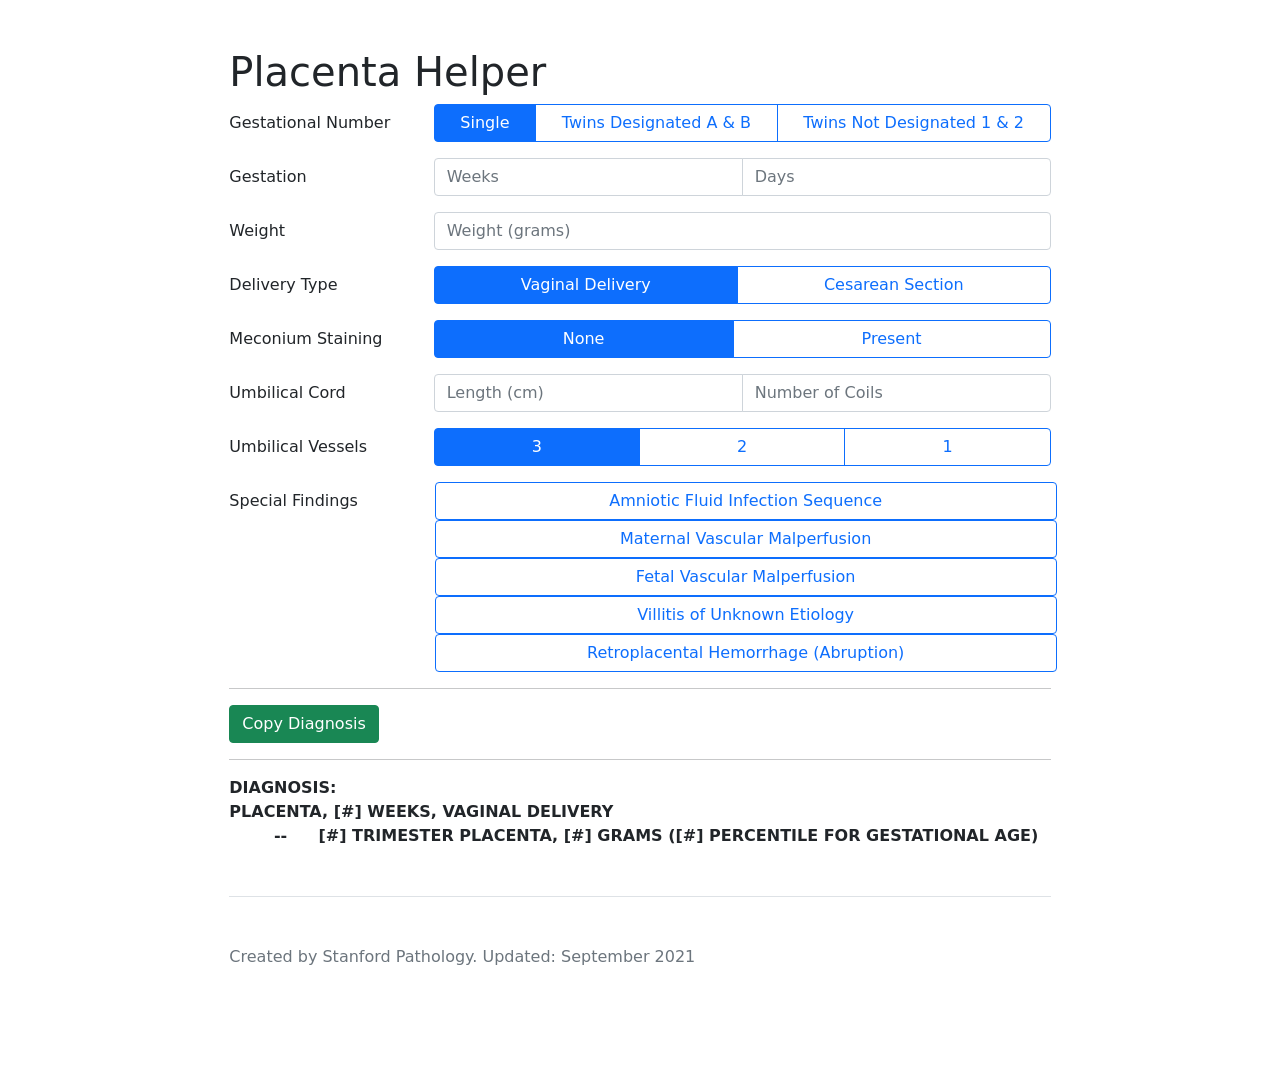
==== index.html @ ede9f311 "fix spacing issues" ====
<!doctype html>
<html lang="en">
  <head>
    <meta charset="utf-8">
    <meta name="viewport" content="width=device-width, initial-scale=1">
    <meta name="description" content="">
    <meta name="author" content="Mark Otto, Jacob Thornton, and Bootstrap contributors">
    <meta name="generator" content="Hugo 0.88.1">
    <title>Placenta Helper</title>    

    <!-- Bootstrap core CSS -->
<link href="./css/bootstrap.min.css" rel="stylesheet">

    <style>
      .bd-placeholder-img {
        font-size: 1.125rem;
        text-anchor: middle;
        -webkit-user-select: none;
        -moz-user-select: none;
        user-select: none;
      }

      .depth-2 {
        margin-left: 1.5em;
      }
      .depth-3 {
        margin-left: 1.5em;
      }
      .depth-4 {
        margin-left: 1.5em;
      }
      .depth-5 {
        margin-left: 1.5em;
      }

      .depth-0 > :first-child {
        margin-top: 1em;
      }
      .depth-0 > :last-child {
        margin-bottom: 1em;
      }
      
      .opt1 {
        margin-top: 1em;
        margin-bottom: 1em;
        font-weight: bold;
        font-variant: small-caps;
        text-decoration: underline !important;
      }

      .form-check .opt1 {
        margin-left: -1.5em;
      }
      .form-check .opt2 {
        margin-left: -1.5em;
      }
      .form-check .opt3 {
        margin-left: -1.5em;
      }
      .form-check .opt4 {
        margin-left: -1.5em;
      }
      .form-switch.opt1 {
        margin-left:  -4em;
      }
      .form-switch.opt2 {
        margin-left:  -4em;
      }
      .form-switch.opt3 {
        margin-left:  -4em;
      }
      .form-switch.opt4 {
        margin-left:  -4em;
      }
      .opt1 .form-check-label {
        text-decoration: underline !important;
      }
      .opt2 .form-check-label {
        text-decoration: underline !important;
      }
      .opt4 .form-check-label {
        text-decoration: underline !important;
      }
      .opt2 {
        margin-top: 1em;
        margin-bottom: 1em;
        font-weight: bold;
        /*font-variant: small-caps;*/
        text-decoration: underline !important;
      }
      .opt3 {
        margin-top: 1em;
        margin-bottom: 1em;
        font-weight: bold;
        /*font-variant: small-caps;*/
        /*text-decoration: underline;*/
      }
      .opt4 {
        margin-top: 1em;
        margin-bottom: 1em;
        /*font-weight: bold;*/
        /*font-variant: small-caps;*/
        text-decoration: underline !important;
      }


      @media (min-width: 768px) {
        .bd-placeholder-img-lg {
          font-size: 3.5rem;
        }
      }
    </style>

<style>
         pre {
            overflow-x: auto;
            white-space: pre-wrap;
            white-space: -moz-pre-wrap;
            white-space: -pre-wrap;
            white-space: -o-pre-wrap;
            word-wrap: break-word;
         }
      </style>
    
    <!-- Custom styles for this template -->
    <link href="./css/main.css" rel="stylesheet">
  </head>
  <body>
    
<div class="col-lg-8 mx-auto p-3 py-md-5">

  <main>
    <h1>Placenta Helper</h1>
  </main>
  <footer class="pt-5 my-5 text-muted border-top">
    Created by Stanford Pathology. Updated: September 2021
  </footer>
</div>

    <script src="./js/jquery.min.js"></script>
    <!-- <script src="https://code.jquery.com/jquery-3.6.0.min.js"></script> -->
    
    <script src="./js/bootstrap.bundle.min.js"></script>
    <script src="./js/main.js"></script>
      
  </body>
</html>
---- css/main.css ----
.icon-list {
  padding-left: 0;
  list-style: none;
}
.icon-list li {
  display: flex;
  align-items: flex-start;
  margin-bottom: .25rem;
}
.icon-list li::before {
  display: block;
  flex-shrink: 0;
  width: 1.5em;
  height: 1.5em;
  margin-right: .5rem;
  content: "";
  background: url("data:image/svg+xml,%3Csvg xmlns='http://www.w3.org/2000/svg' fill='%23212529' viewBox='0 0 16 16'%3E%3Cpath d='M8 0a8 8 0 1 1 0 16A8 8 0 0 1 8 0zM4.5 7.5a.5.5 0 0 0 0 1h5.793l-2.147 2.146a.5.5 0 0 0 .708.708l3-3a.5.5 0 0 0 0-.708l-3-3a.5.5 0 1 0-.708.708L10.293 7.5H4.5z'/%3E%3C/svg%3E") no-repeat center center / 100% auto;
}
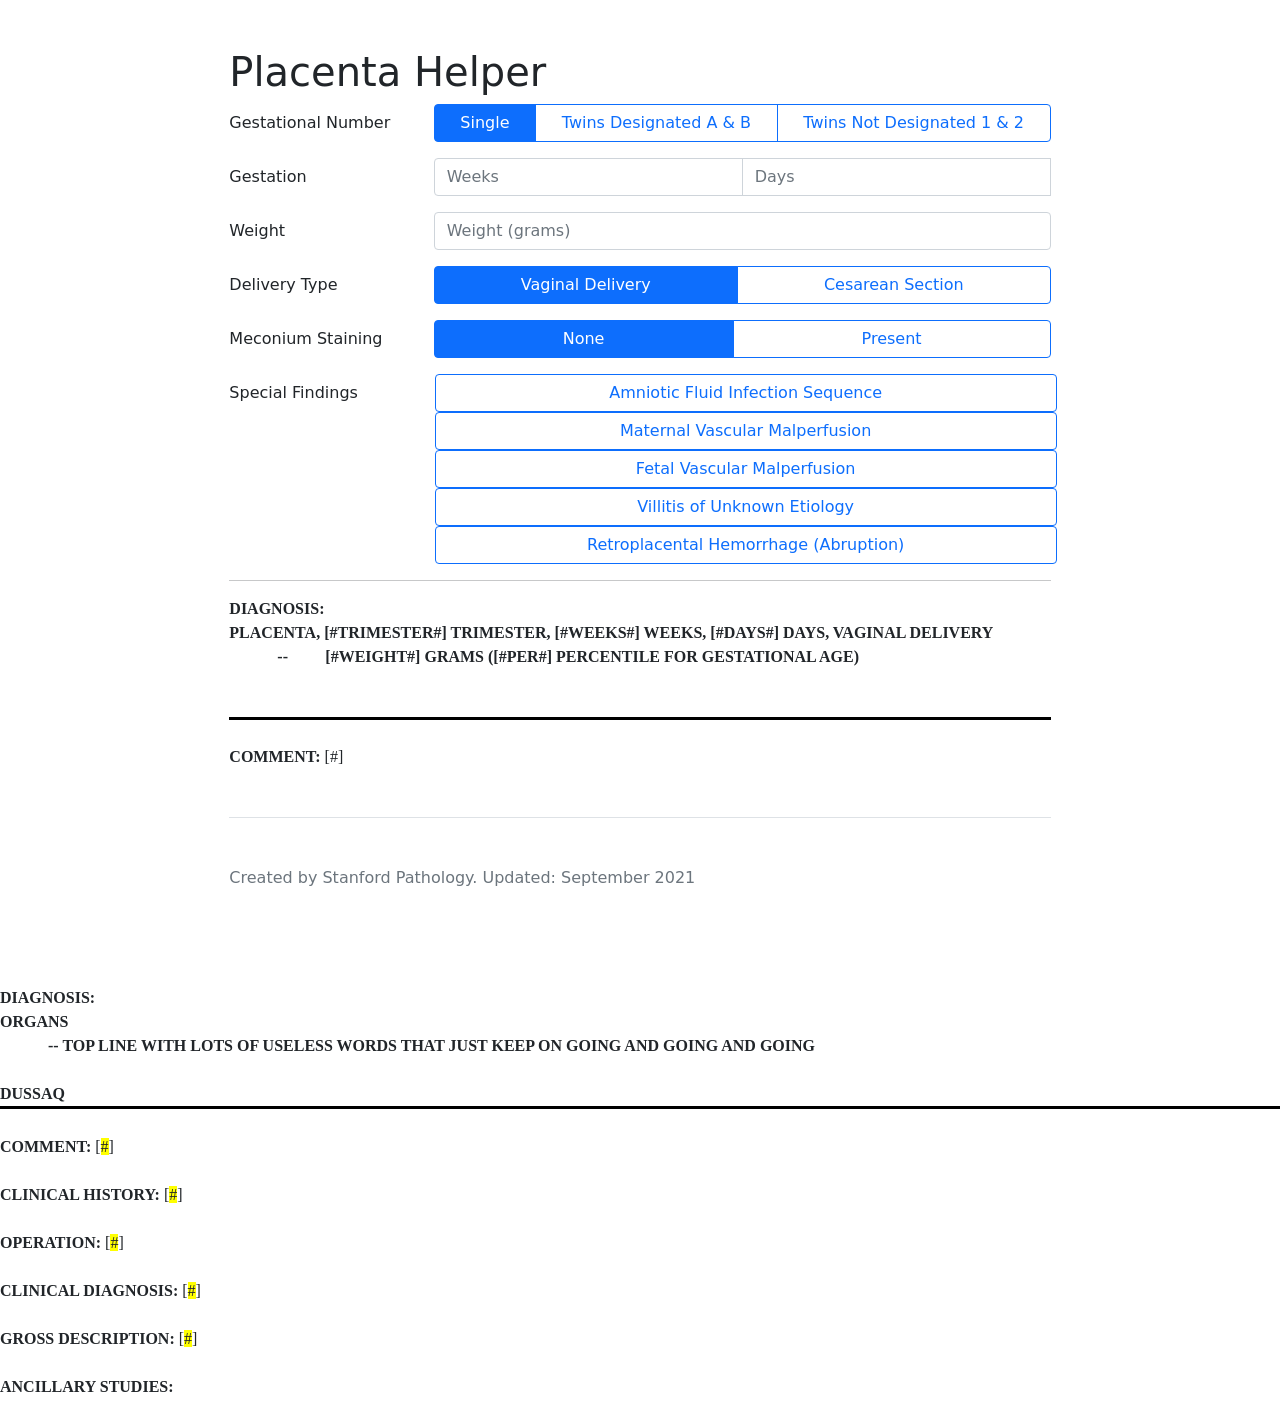
==== commit 85d47c43: "change copy/paste mechanism" ====
--- a/index.html
+++ b/index.html
@@ -9,7 +9,8 @@
     <title>Placenta Helper</title>    
 
     <!-- Bootstrap core CSS -->
-<link href="./css/bootstrap.min.css" rel="stylesheet">
+  <link href="./css/bootstrap.min.css" rel="stylesheet">
+  <link href="./css/msword.css" rel="stylesheet">
 
     <style>
       .bd-placeholder-img {
@@ -137,6 +138,71 @@
   </footer>
 </div>
 
+
+  <div class="msword">
+    <div class=WordSection1>
+
+<p class=MsoNormal ><a
+name="_GoBack"></a><b>DIAGNOSIS:</b></p>
+
+<p class=MsoNormal ><b><span
+style='text-transform:uppercase'>organs</span></b></p>
+
+<p class=MsoNormal style='margin-left:1.0in;text-indent:-.5in;'><b><span
+style='text-transform:uppercase'>--<span class='tab'>&#9;</span>top
+line with lots of useless words that just keep on going and going and going</span></b></p>
+
+<p class=MsoNormal ><b>&nbsp;</b></p>
+
+<p class=MsoNormal ><b>DUSSAQ</b></p>
+
+<div style='mso-element:para-border-div;border:none;border-top:solid windowtext 2.25pt;
+padding:1.0pt 0in 0in 0in'>
+
+<p class=MsoNormal style='border:none;mso-border-top-alt:solid windowtext 2.25pt;padding:0in;mso-padding-alt:1.0pt 0in 0in 0in'><b>&nbsp;</b></p>
+</div>
+
+<p class=MsoNormal ><b>COMMENT<span
+class=GramE>:<span style='font-weight:normal'><span style='mso-spacerun:yes'> 
+</span>[</span></span></b><span style='background:yellow;mso-highlight:yellow'>#</span>]</p>
+
+<p class=MsoNormal>&nbsp;</p>
+
+<p class=MsoNormal ><b>CLINICAL
+HISTORY<span class=GramE>:<span style='font-weight:normal'><span
+style='mso-spacerun:yes'>  </span>[</span></span></b><span style='background:
+yellow;mso-highlight:yellow'>#</span>]</p>
+
+<p class=MsoNormal ><b>&nbsp;</b></p>
+
+<p class=MsoNormal ><b>OPERATION<span
+class=GramE>:<span style='font-weight:normal'><span style='mso-spacerun:yes'> 
+</span>[</span></span></b><span style='background:yellow;mso-highlight:yellow'>#</span>]</p>
+
+<p class=MsoNormal >&nbsp;</p>
+
+<p class=MsoNormal ><b>CLINICAL
+DIAGNOSIS<span class=GramE>:<span style='font-weight:normal'><span
+style='mso-spacerun:yes'>  </span>[</span></span></b><span style='background:
+yellow;mso-highlight:yellow'>#</span>]</p>
+
+<p class=MsoNormal >&nbsp;</p>
+
+<p class=MsoNormal ><b>GROSS
+DESCRIPTION<span class=GramE>:<span style='font-weight:normal'><span
+style='mso-spacerun:yes'>  </span>[</span></span></b><span style='background:
+yellow;mso-highlight:yellow'>#</span>]</p>
+
+<p class=MsoNormal >&nbsp;</p>
+
+<p class=MsoNormal ><b
+style='mso-bidi-font-weight:normal'>ANCILLARY STUDIES:</b></p>
+
+<p class=MsoNormal>&nbsp;</p>
+  </div>
+
+</div>
+  </div>
     <script src="./js/jquery.min.js"></script>
     <!-- <script src="https://code.jquery.com/jquery-3.6.0.min.js"></script> -->
     
--- a/css/msword.css
+++ b/css/msword.css
@@ -0,0 +1,746 @@
+@font-face {
+	font-family: "Cambria Math";
+	panose-1: 2 4 5 3 5 4 6 3 2 4;
+	mso-font-charset: 0;
+	mso-generic-font-family: roman;
+	mso-font-pitch: variable;
+	mso-font-signature: -536870145 1107305727 0 0 415 0;
+}
+
+
+/* Style Definitions */
+.msword {
+	tab-stops:.5in 1.0in 1.5in 2.0in 2.5in 3.0in = 3.5in 4.0in 4.5in 5.0in 5.5in 6.0in 6.5in 7.0in
+	font-family: "Cambria Math";
+	panose-1: 2 4 5 3 5 4 6 3 2 4;
+	mso-font-charset: 0;
+	mso-generic-font-family: roman;
+	mso-font-pitch: variable;
+	mso-font-signature: -536870145 1107305727 0 0 415 0;
+}
+
+.msword .mswordtab {
+	white-space: pre;
+}
+
+
+.msword p.MsoNormal,
+.msword li.MsoNormal,
+.msword div.MsoNormal {
+	mso-style-unhide: no;
+	mso-style-qformat: yes;
+	mso-style-parent: "";
+	margin: 0in;
+	margin-bottom: .0001pt;
+	mso-pagination: widow-orphan;
+	text-autospace: none;
+	font-size: 12.0pt;
+	font-family: "Times New Roman", serif;
+	mso-fareast-font-family: "Times New Roman";
+}
+
+.msword h1 {
+	mso-style-priority: 9;
+	mso-style-unhide: no;
+	mso-style-qformat: yes;
+	mso-style-link: "Heading 1 Char";
+	mso-style-next: Normal;
+	margin-top: 12.0pt;
+	margin-right: 0in;
+	margin-bottom: 3.0pt;
+	margin-left: 0in;
+	mso-pagination: widow-orphan;
+	page-break-after: avoid;
+	mso-outline-level: 1;
+	font-size: 16.0pt;
+	font-family: "Cambria", serif;
+	mso-ascii-font-family: Cambria;
+	mso-ascii-theme-font: major-latin;
+	mso-fareast-font-family: "Times New Roman";
+	mso-fareast-theme-font: major-fareast;
+	mso-hansi-font-family: Cambria;
+	mso-hansi-theme-font: major-latin;
+	mso-font-kerning: 16.0pt;
+}
+
+.msword h2 {
+	mso-style-noshow: yes;
+	mso-style-priority: 9;
+	mso-style-qformat: yes;
+	mso-style-link: "Heading 2 Char";
+	mso-style-next: Normal;
+	margin-top: 12.0pt;
+	margin-right: 0in;
+	margin-bottom: 3.0pt;
+	margin-left: 0in;
+	mso-pagination: widow-orphan;
+	page-break-after: avoid;
+	mso-outline-level: 2;
+	font-size: 14.0pt;
+	font-family: "Cambria", serif;
+	mso-ascii-font-family: Cambria;
+	mso-ascii-theme-font: major-latin;
+	mso-fareast-font-family: "Times New Roman";
+	mso-fareast-theme-font: major-fareast;
+	mso-hansi-font-family: Cambria;
+	mso-hansi-theme-font: major-latin;
+	font-style: italic;
+}
+
+.msword h3 {
+	mso-style-noshow: yes;
+	mso-style-priority: 9;
+	mso-style-qformat: yes;
+	mso-style-link: "Heading 3 Char";
+	mso-style-next: Normal;
+	margin-top: 12.0pt;
+	margin-right: 0in;
+	margin-bottom: 3.0pt;
+	margin-left: 0in;
+	mso-pagination: widow-orphan;
+	page-break-after: avoid;
+	mso-outline-level: 3;
+	font-size: 13.0pt;
+	font-family: "Cambria", serif;
+	mso-ascii-font-family: Cambria;
+	mso-ascii-theme-font: major-latin;
+	mso-fareast-font-family: "Times New Roman";
+	mso-fareast-theme-font: major-fareast;
+	mso-hansi-font-family: Cambria;
+	mso-hansi-theme-font: major-latin;
+}
+
+.msword h4 {
+	mso-style-noshow: yes;
+	mso-style-priority: 9;
+	mso-style-qformat: yes;
+	mso-style-link: "Heading 4 Char";
+	mso-style-next: Normal;
+	margin-top: 12.0pt;
+	margin-right: 0in;
+	margin-bottom: 3.0pt;
+	margin-left: 0in;
+	mso-pagination: widow-orphan;
+	page-break-after: avoid;
+	mso-outline-level: 4;
+	font-size: 14.0pt;
+	font-family: "Times New Roman", serif;
+}
+
+.msword h5 {
+	mso-style-noshow: yes;
+	mso-style-priority: 9;
+	mso-style-qformat: yes;
+	mso-style-link: "Heading 5 Char";
+	mso-style-next: Normal;
+	margin-top: 12.0pt;
+	margin-right: 0in;
+	margin-bottom: 3.0pt;
+	margin-left: 0in;
+	mso-pagination: widow-orphan;
+	mso-outline-level: 5;
+	font-size: 13.0pt;
+	font-family: "Times New Roman", serif;
+	font-style: italic;
+}
+
+.msword h6 {
+	mso-style-noshow: yes;
+	mso-style-priority: 9;
+	mso-style-qformat: yes;
+	mso-style-link: "Heading 6 Char";
+	mso-style-next: Normal;
+	margin-top: 12.0pt;
+	margin-right: 0in;
+	margin-bottom: 3.0pt;
+	margin-left: 0in;
+	mso-pagination: widow-orphan;
+	mso-outline-level: 6;
+	font-size: 11.0pt;
+	font-family: "Times New Roman", serif;
+}
+
+.msword p.MsoHeading7,
+.msword li.MsoHeading7,
+.msword div.MsoHeading7 {
+	mso-style-noshow: yes;
+	mso-style-priority: 9;
+	mso-style-qformat: yes;
+	mso-style-link: "Heading 7 Char";
+	mso-style-next: Normal;
+	margin-top: 12.0pt;
+	margin-right: 0in;
+	margin-bottom: 3.0pt;
+	margin-left: 0in;
+	mso-pagination: widow-orphan;
+	mso-outline-level: 7;
+	font-size: 12.0pt;
+	font-family: "Times New Roman", serif;
+	mso-fareast-font-family: Calibri;
+	mso-fareast-theme-font: minor-latin;
+}
+
+.msword p.MsoHeading8,
+.msword li.MsoHeading8,
+.msword div.MsoHeading8 {
+	mso-style-noshow: yes;
+	mso-style-priority: 9;
+	mso-style-qformat: yes;
+	mso-style-link: "Heading 8 Char";
+	mso-style-next: Normal;
+	margin-top: 12.0pt;
+	margin-right: 0in;
+	margin-bottom: 3.0pt;
+	margin-left: 0in;
+	mso-pagination: widow-orphan;
+	mso-outline-level: 8;
+	font-size: 12.0pt;
+	font-family: "Times New Roman", serif;
+	mso-fareast-font-family: Calibri;
+	mso-fareast-theme-font: minor-latin;
+	font-style: italic;
+}
+
+.msword p.MsoHeading9,
+.msword li.MsoHeading9,
+.msword div.MsoHeading9 {
+	mso-style-noshow: yes;
+	mso-style-priority: 9;
+	mso-style-qformat: yes;
+	mso-style-link: "Heading 9 Char";
+	mso-style-next: Normal;
+	margin-top: 12.0pt;
+	margin-right: 0in;
+	margin-bottom: 3.0pt;
+	margin-left: 0in;
+	mso-pagination: widow-orphan;
+	mso-outline-level: 9;
+	font-size: 11.0pt;
+	font-family: "Cambria", serif;
+	mso-ascii-font-family: Cambria;
+	mso-ascii-theme-font: major-latin;
+	mso-fareast-font-family: "Times New Roman";
+	mso-fareast-theme-font: major-fareast;
+	mso-hansi-font-family: Cambria;
+	mso-hansi-theme-font: major-latin;
+	mso-bidi-font-family: "Times New Roman";
+}
+
+.msword p.MsoTitle,
+.msword li.MsoTitle,
+.msword div.MsoTitle {
+	mso-style-priority: 10;
+	mso-style-unhide: no;
+	mso-style-qformat: yes;
+	mso-style-link: "Title Char";
+	mso-style-next: Normal;
+	margin-top: 12.0pt;
+	margin-right: 0in;
+	margin-bottom: 3.0pt;
+	margin-left: 0in;
+	text-align: center;
+	mso-pagination: widow-orphan;
+	mso-outline-level: 1;
+	font-size: 16.0pt;
+	font-family: "Cambria", serif;
+	mso-ascii-font-family: Cambria;
+	mso-ascii-theme-font: major-latin;
+	mso-fareast-font-family: "Times New Roman";
+	mso-fareast-theme-font: major-fareast;
+	mso-hansi-font-family: Cambria;
+	mso-hansi-theme-font: major-latin;
+	mso-bidi-font-family: "Times New Roman";
+	mso-font-kerning: 14.0pt;
+	font-weight: bold;
+}
+
+.msword p.MsoSubtitle,
+.msword li.MsoSubtitle,
+.msword div.MsoSubtitle {
+	mso-style-priority: 11;
+	mso-style-unhide: no;
+	mso-style-qformat: yes;
+	mso-style-link: "Subtitle Char";
+	mso-style-next: Normal;
+	margin-top: 0in;
+	margin-right: 0in;
+	margin-bottom: 3.0pt;
+	margin-left: 0in;
+	text-align: center;
+	mso-pagination: widow-orphan;
+	mso-outline-level: 2;
+	font-size: 12.0pt;
+	font-family: "Cambria", serif;
+	mso-ascii-font-family: Cambria;
+	mso-ascii-theme-font: major-latin;
+	mso-fareast-font-family: "Times New Roman";
+	mso-fareast-theme-font: major-fareast;
+	mso-hansi-font-family: Cambria;
+	mso-hansi-theme-font: major-latin;
+	mso-bidi-font-family: "Times New Roman";
+}
+
+.msword em {
+	mso-style-priority: 20;
+	mso-style-unhide: no;
+	mso-style-qformat: yes;
+	font-family: "Calibri", sans-serif;
+	mso-ascii-font-family: Calibri;
+	mso-ascii-theme-font: minor-latin;
+	mso-hansi-font-family: Calibri;
+	mso-hansi-theme-font: minor-latin;
+	font-weight: bold;
+	mso-bidi-font-weight: normal;
+}
+
+.msword p.MsoNoSpacing,
+.msword li.MsoNoSpacing,
+.msword div.MsoNoSpacing {
+	mso-style-priority: 1;
+	mso-style-unhide: no;
+	mso-style-qformat: yes;
+	margin: 0in;
+	margin-bottom: .0001pt;
+	mso-pagination: widow-orphan;
+	font-size: 12.0pt;
+	mso-bidi-font-size: 16.0pt;
+	font-family: "Times New Roman", serif;
+	mso-fareast-font-family: Calibri;
+	mso-fareast-theme-font: minor-latin;
+}
+
+.msword p.MsoListParagraph,
+.msword li.MsoListParagraph,
+.msword div.MsoListParagraph {
+	mso-style-priority: 34;
+	mso-style-unhide: no;
+	mso-style-qformat: yes;
+	margin-top: 0in;
+	margin-right: 0in;
+	margin-bottom: 0in;
+	margin-left: .5in;
+	margin-bottom: .0001pt;
+	mso-add-space: auto;
+	mso-pagination: widow-orphan;
+	font-size: 12.0pt;
+	font-family: "Times New Roman", serif;
+	mso-fareast-font-family: Calibri;
+	mso-fareast-theme-font: minor-latin;
+}
+
+.msword p.MsoListParagraphCxSpFirst,
+.msword li.MsoListParagraphCxSpFirst,
+.msword div.MsoListParag=raphCxSpFirst {
+	mso-style-priority: 34;
+	mso-style-unhide: no;
+	mso-style-qformat: yes;
+	mso-style-type: export-only;
+	margin-top: 0in;
+	margin-right: 0in;
+	margin-bottom: 0in;
+	margin-left: .5in;
+	margin-bottom: .0001pt;
+	mso-add-space: auto;
+	mso-pagination: widow-orphan;
+	font-size: 12.0pt;
+	font-family: "Times New Roman", serif;
+	mso-fareast-font-family: Calibri;
+	mso-fareast-theme-font: minor-latin;
+}
+
+.msword p.MsoListParagraphCxSpMiddle,
+.msword li.MsoListParagraphCxSpMiddle,
+.msword div.MsoListPar=agraphCxSpMiddle {
+	mso-style-priority: 34;
+	mso-style-unhide: no;
+	mso-style-qformat: yes;
+	mso-style-type: export-only;
+	margin-top: 0in;
+	margin-right: 0in;
+	margin-bottom: 0in;
+	margin-left: .5in;
+	margin-bottom: .0001pt;
+	mso-add-space: auto;
+	mso-pagination: widow-orphan;
+	font-size: 12.0pt;
+	font-family: "Times New Roman", serif;
+	mso-fareast-font-family: Calibri;
+	mso-fareast-theme-font: minor-latin;
+}
+
+.msword p.MsoListParagraphCxSpLast,
+.msword li.MsoListParagraphCxSpLast,
+.msword div.MsoListParagra=phCxSpLast {
+	mso-style-priority: 34;
+	mso-style-unhide: no;
+	mso-style-qformat: yes;
+	mso-style-type: export-only;
+	margin-top: 0in;
+	margin-right: 0in;
+	margin-bottom: 0in;
+	margin-left: .5in;
+	margin-bottom: .0001pt;
+	mso-add-space: auto;
+	mso-pagination: widow-orphan;
+	font-size: 12.0pt;
+	font-family: "Times New Roman", serif;
+	mso-fareast-font-family: Calibri;
+	mso-fareast-theme-font: minor-latin;
+}
+
+.msword p.MsoQuote,
+.msword li.MsoQuote,
+.msword div.MsoQuote {
+	mso-style-priority: 29;
+	mso-style-unhide: no;
+	mso-style-qformat: yes;
+	mso-style-link: "Quote Char";
+	mso-style-next: Normal;
+	margin: 0in;
+	margin-bottom: .0001pt;
+	mso-pagination: widow-orphan;
+	font-size: 12.0pt;
+	font-family: "Times New Roman", serif;
+	mso-fareast-font-family: Calibri;
+	mso-fareast-theme-font: minor-latin;
+	font-style: italic;
+	mso-bidi-font-style: normal;
+}
+
+.msword p.MsoIntenseQuote,
+.msword li.MsoIntenseQuote,
+.msword div.MsoIntenseQuote {
+	mso-style-priority: 30;
+	mso-style-unhide: no;
+	mso-style-qformat: yes;
+	mso-style-link: "Intense Quote Char";
+	mso-style-next: Normal;
+	margin-top: 0in;
+	margin-right: .5in;
+	margin-bottom: 0in;
+	margin-left: .5in;
+	margin-bottom: .0001pt;
+	mso-pagination: widow-orphan;
+	font-size: 12.0pt;
+	mso-bidi-font-size: 11.0pt;
+	font-family: "Times New Roman", serif;
+	mso-fareast-font-family: Calibri;
+	mso-fareast-theme-font: minor-latin;
+	font-weight: bold;
+	mso-bidi-font-weight: normal;
+	font-style: italic;
+	mso-bidi-font-style: normal;
+}
+
+.msword span.MsoSubtleEmphasis {
+	mso-style-priority: 19;
+	mso-style-unhide: no;
+	mso-style-qformat: yes;
+	mso-style-parent: "";
+	color: #5A5A5A;
+	mso-themecolor: text1;
+	mso-themetint: 165;
+	font-style: italic;
+	mso-bidi-font-style: normal;
+}
+
+.msword span.MsoIntenseEmphasis {
+	mso-style-priority: 21;
+	mso-style-unhide: no;
+	mso-style-qformat: yes;
+	mso-ansi-font-size: 12.0pt;
+	mso-bidi-font-size: 12.0pt;
+	font-weight: bold;
+	mso-bidi-font-weight: normal;
+	font-style: italic;
+	mso-bidi-font-style: normal;
+	text-decoration: underline;
+	text-underline: single;
+}
+
+.msword span.MsoSubtleReference {
+	mso-style-priority: 31;
+	mso-style-unhide: no;
+	mso-style-qformat: yes;
+	mso-ansi-font-size: 12.0pt;
+	mso-bidi-font-size: 12.0pt;
+	text-decoration: underline;
+	text-underline: single;
+}
+
+.msword span.MsoIntenseReference {
+	mso-style-priority: 32;
+	mso-style-unhide: no;
+	mso-style-qformat: yes;
+	mso-ansi-font-size: 12.0pt;
+	font-weight: bold;
+	mso-bidi-font-weight: normal;
+	text-decoration: underline;
+	text-underline: single;
+}
+
+.msword span.MsoBookTitle {
+	mso-style-priority: 33;
+	mso-style-unhide: no;
+	mso-style-qformat: yes;
+	mso-ansi-font-size: 12.0pt;
+	mso-bidi-font-size: 12.0pt;
+	font-family: "Cambria", serif;
+	mso-ascii-font-family: Cambria;
+	mso-ascii-theme-font: major-latin;
+	mso-fareast-font-family: "Times New Roman";
+	mso-fareast-theme-font: major-fareast;
+	mso-hansi-font-family: Cambria;
+	mso-hansi-theme-font: major-latin;
+	font-weight: bold;
+	mso-bidi-font-weight: normal;
+	font-style: italic;
+	mso-bidi-font-style: normal;
+}
+
+.msword p.MsoTocHeading,
+.msword li.MsoTocHeading,
+.msword div.MsoTocHeading {
+	mso-style-noshow: yes;
+	mso-style-priority: 39;
+	mso-style-qformat: yes;
+	mso-style-parent: "Heading 1";
+	mso-style-next: Normal;
+	margin-top: 12.0pt;
+	margin-right: 0in;
+	margin-bottom: 3.0pt;
+	margin-left: 0in;
+	mso-pagination: widow-orphan;
+	page-break-after: avoid;
+	font-size: 16.0pt;
+	font-family: "Cambria", serif;
+	mso-ascii-font-family: Cambria;
+	mso-ascii-theme-font: major-latin;
+	mso-fareast-font-family: "Times New Roman";
+	mso-fareast-theme-font: major-fareast;
+	mso-hansi-font-family: Cambria;
+	mso-hansi-theme-font: major-latin;
+	mso-bidi-font-family: "Times New Roman";
+	mso-font-kerning: 16.0pt;
+	font-weight: bold;
+}
+
+.msword span.Heading1Char {
+	mso-style-name: "Heading 1 Char";
+	mso-style-priority: 9;
+	mso-style-unhide: no;
+	mso-style-locked: yes;
+	mso-style-link: "Heading 1";
+	mso-ansi-font-size: 16.0pt;
+	mso-bidi-font-size: 16.0pt;
+	font-family: "Cambria", serif;
+	mso-ascii-font-family: Cambria;
+	mso-ascii-theme-font: major-latin;
+	mso-fareast-font-family: "Times New Roman";
+	mso-fareast-theme-font: major-fareast;
+	mso-hansi-font-family: Cambria;
+	mso-hansi-theme-font: major-latin;
+	mso-font-kerning: 16.0pt;
+	font-weight: bold;
+}
+
+.msword span.Heading2Char {
+	mso-style-name: "Heading 2 Char";
+	mso-style-noshow: yes;
+	mso-style-priority: 9;
+	mso-style-unhide: no;
+	mso-style-locked: yes;
+	mso-style-link: "Heading 2";
+	mso-ansi-font-size: 14.0pt;
+	mso-bidi-font-size: 14.0pt;
+	font-family: "Cambria", serif;
+	mso-ascii-font-family: Cambria;
+	mso-ascii-theme-font: major-latin;
+	mso-fareast-font-family: "Times New Roman";
+	mso-fareast-theme-font: major-fareast;
+	mso-hansi-font-family: Cambria;
+	mso-hansi-theme-font: major-latin;
+	font-weight: bold;
+	font-style: italic;
+}
+
+.msword span.Heading3Char {
+	mso-style-name: "Heading 3 Char";
+	mso-style-noshow: yes;
+	mso-style-priority: 9;
+	mso-style-unhide: no;
+	mso-style-locked: yes;
+	mso-style-link: "Heading 3";
+	mso-ansi-font-size: 13.0pt;
+	mso-bidi-font-size: 13.0pt;
+	font-family: "Cambria", serif;
+	mso-ascii-font-family: Cambria;
+	mso-ascii-theme-font: major-latin;
+	mso-fareast-font-family: "Times New Roman";
+	mso-fareast-theme-font: major-fareast;
+	mso-hansi-font-family: Cambria;
+	mso-hansi-theme-font: major-latin;
+	font-weight: bold;
+}
+
+.msword span.Heading4Char {
+	mso-style-name: "Heading 4 Char";
+	mso-style-noshow: yes;
+	mso-style-priority: 9;
+	mso-style-unhide: no;
+	mso-style-locked: yes;
+	mso-style-link: "Heading 4";
+	mso-ansi-font-size: 14.0pt;
+	mso-bidi-font-size: 14.0pt;
+	font-weight: bold;
+}
+
+.msword span.Heading5Char {
+	mso-style-name: "Heading 5 Char";
+	mso-style-noshow: yes;
+	mso-style-priority: 9;
+	mso-style-unhide: no;
+	mso-style-locked: yes;
+	mso-style-link: "Heading 5";
+	mso-ansi-font-size: 13.0pt;
+	mso-bidi-font-size: 13.0pt;
+	font-weight: bold;
+	font-style: italic;
+}
+
+.msword span.Heading6Char {
+	mso-style-name: "Heading 6 Char";
+	mso-style-noshow: yes;
+	mso-style-priority: 9;
+	mso-style-unhide: no;
+	mso-style-locked: yes;
+	mso-style-link: "Heading 6";
+	font-weight: bold;
+}
+
+.msword span.Heading7Char {
+	mso-style-name: "Heading 7 Char";
+	mso-style-noshow: yes;
+	mso-style-priority: 9;
+	mso-style-unhide: no;
+	mso-style-locked: yes;
+	mso-style-link: "Heading 7";
+	mso-ansi-font-size: 12.0pt;
+	mso-bidi-font-size: 12.0pt;
+}
+
+.msword span.Heading8Char {
+	mso-style-name: "Heading 8 Char";
+	mso-style-noshow: yes;
+	mso-style-priority: 9;
+	mso-style-unhide: no;
+	mso-style-locked: yes;
+	mso-style-link: "Heading 8";
+	mso-ansi-font-size: 12.0pt;
+	mso-bidi-font-size: 12.0pt;
+	font-style: italic;
+}
+
+.msword span.Heading9Char {
+	mso-style-name: "Heading 9 Char";
+	mso-style-noshow: yes;
+	mso-style-priority: 9;
+	mso-style-unhide: no;
+	mso-style-locked: yes;
+	mso-style-link: "Heading 9";
+	font-family: "Cambria", serif;
+	mso-ascii-font-family: Cambria;
+	mso-ascii-theme-font: major-latin;
+	mso-fareast-font-family: "Times New Roman";
+	mso-fareast-theme-font: major-fareast;
+	mso-hansi-font-family: Cambria;
+	mso-hansi-theme-font: major-latin;
+}
+
+.msword span.TitleChar {
+	mso-style-name: "Title Char";
+	mso-style-priority: 10;
+	mso-style-unhide: no;
+	mso-style-locked: yes;
+	mso-style-link: Title;
+	mso-ansi-font-size: 16.0pt;
+	mso-bidi-font-size: 16.0pt;
+	font-family: "Cambria", serif;
+	mso-ascii-font-family: Cambria;
+	mso-ascii-theme-font: major-latin;
+	mso-fareast-font-family: "Times New Roman";
+	mso-fareast-theme-font: major-fareast;
+	mso-hansi-font-family: Cambria;
+	mso-hansi-theme-font: major-latin;
+	mso-font-kerning: 14.0pt;
+	font-weight: bold;
+}
+
+.msword span.SubtitleChar {
+	mso-style-name: "Subtitle Char";
+	mso-style-priority: 11;
+	mso-style-unhide: no;
+	mso-style-locked: yes;
+	mso-style-link: Subtitle;
+	mso-ansi-font-size: 12.0pt;
+	mso-bidi-font-size: 12.0pt;
+	font-family: "Cambria", serif;
+	mso-ascii-font-family: Cambria;
+	mso-ascii-theme-font: major-latin;
+	mso-fareast-font-family: "Times New Roman";
+	mso-fareast-theme-font: major-fareast;
+	mso-hansi-font-family: Cambria;
+	mso-hansi-theme-font: major-latin;
+}
+
+.msword span.QuoteChar {
+	mso-style-name: "Quote Char";
+	mso-style-priority: 29;
+	mso-style-unhide: no;
+	mso-style-locked: yes;
+	mso-style-link: Quote;
+	mso-ansi-font-size: 12.0pt;
+	mso-bidi-font-size: 12.0pt;
+	font-style: italic;
+	mso-bidi-font-style: normal;
+}
+
+.msword span.IntenseQuoteChar {
+	mso-style-name: "Intense Quote Char";
+	mso-style-priority: 30;
+	mso-style-unhide: no;
+	mso-style-locked: yes;
+	mso-style-link: "Intense Quote";
+	mso-ansi-font-size: 12.0pt;
+	font-weight: bold;
+	mso-bidi-font-weight: normal;
+	font-style: italic;
+	mso-bidi-font-style: normal;
+}
+
+.msword span.GramE {
+	mso-style-name: "";
+	mso-gram-e: yes;
+}
+
+.msword .MsoChpDefault {
+	mso-style-type: export-only;
+	mso-default-props: yes;
+	font-size: 12.0pt;
+	mso-ansi-font-size: 12.0pt;
+	mso-bidi-font-size: 12.0pt;
+	mso-fareast-font-family: Calibri;
+	mso-fareast-theme-font: minor-latin;
+}
+
+.msword @page WordSection1 {
+	size: 8.5in 11.0in;
+	margin: 1.0in 1.0in 1.0in 1.0in;
+	mso-header-margin: .5in;
+	mso-footer-margin: .5in;
+	mso-paper-source: 0;
+}
+
+.msword div.WordSection1 {
+	page: WordSection1;
+}
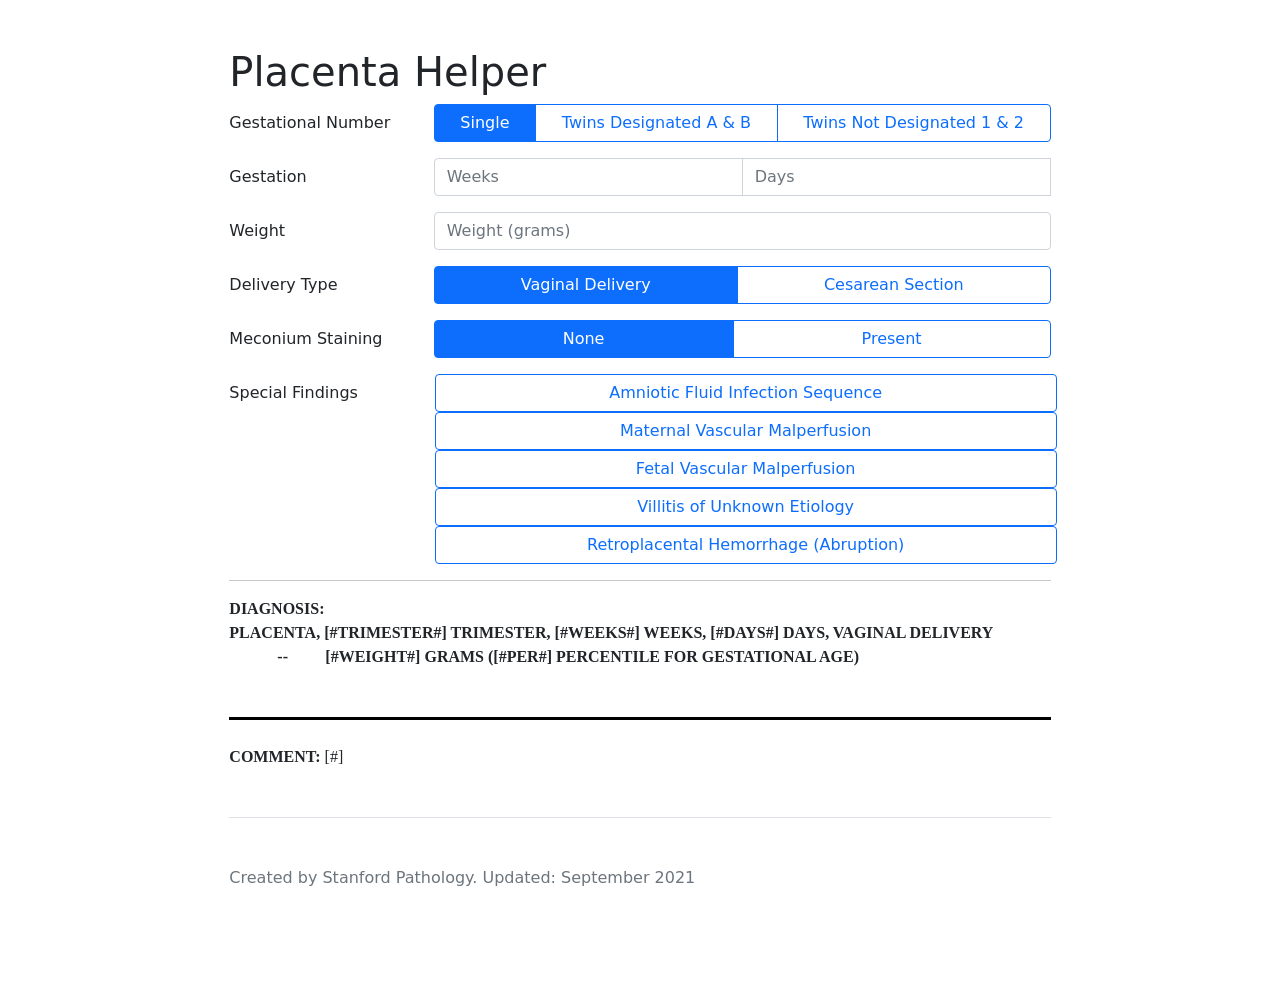
==== commit c97c66ad: "change copy/paste mechanism" ====
--- a/index.html
+++ b/index.html
@@ -138,71 +138,6 @@
   </footer>
 </div>
 
-
-  <div class="msword">
-    <div class=WordSection1>
-
-<p class=MsoNormal ><a
-name="_GoBack"></a><b>DIAGNOSIS:</b></p>
-
-<p class=MsoNormal ><b><span
-style='text-transform:uppercase'>organs</span></b></p>
-
-<p class=MsoNormal style='margin-left:1.0in;text-indent:-.5in;'><b><span
-style='text-transform:uppercase'>--<span class='tab'>&#9;</span>top
-line with lots of useless words that just keep on going and going and going</span></b></p>
-
-<p class=MsoNormal ><b>&nbsp;</b></p>
-
-<p class=MsoNormal ><b>DUSSAQ</b></p>
-
-<div style='mso-element:para-border-div;border:none;border-top:solid windowtext 2.25pt;
-padding:1.0pt 0in 0in 0in'>
-
-<p class=MsoNormal style='border:none;mso-border-top-alt:solid windowtext 2.25pt;padding:0in;mso-padding-alt:1.0pt 0in 0in 0in'><b>&nbsp;</b></p>
-</div>
-
-<p class=MsoNormal ><b>COMMENT<span
-class=GramE>:<span style='font-weight:normal'><span style='mso-spacerun:yes'> 
-</span>[</span></span></b><span style='background:yellow;mso-highlight:yellow'>#</span>]</p>
-
-<p class=MsoNormal>&nbsp;</p>
-
-<p class=MsoNormal ><b>CLINICAL
-HISTORY<span class=GramE>:<span style='font-weight:normal'><span
-style='mso-spacerun:yes'>  </span>[</span></span></b><span style='background:
-yellow;mso-highlight:yellow'>#</span>]</p>
-
-<p class=MsoNormal ><b>&nbsp;</b></p>
-
-<p class=MsoNormal ><b>OPERATION<span
-class=GramE>:<span style='font-weight:normal'><span style='mso-spacerun:yes'> 
-</span>[</span></span></b><span style='background:yellow;mso-highlight:yellow'>#</span>]</p>
-
-<p class=MsoNormal >&nbsp;</p>
-
-<p class=MsoNormal ><b>CLINICAL
-DIAGNOSIS<span class=GramE>:<span style='font-weight:normal'><span
-style='mso-spacerun:yes'>  </span>[</span></span></b><span style='background:
-yellow;mso-highlight:yellow'>#</span>]</p>
-
-<p class=MsoNormal >&nbsp;</p>
-
-<p class=MsoNormal ><b>GROSS
-DESCRIPTION<span class=GramE>:<span style='font-weight:normal'><span
-style='mso-spacerun:yes'>  </span>[</span></span></b><span style='background:
-yellow;mso-highlight:yellow'>#</span>]</p>
-
-<p class=MsoNormal >&nbsp;</p>
-
-<p class=MsoNormal ><b
-style='mso-bidi-font-weight:normal'>ANCILLARY STUDIES:</b></p>
-
-<p class=MsoNormal>&nbsp;</p>
-  </div>
-
-</div>
-  </div>
     <script src="./js/jquery.min.js"></script>
     <!-- <script src="https://code.jquery.com/jquery-3.6.0.min.js"></script> -->
     
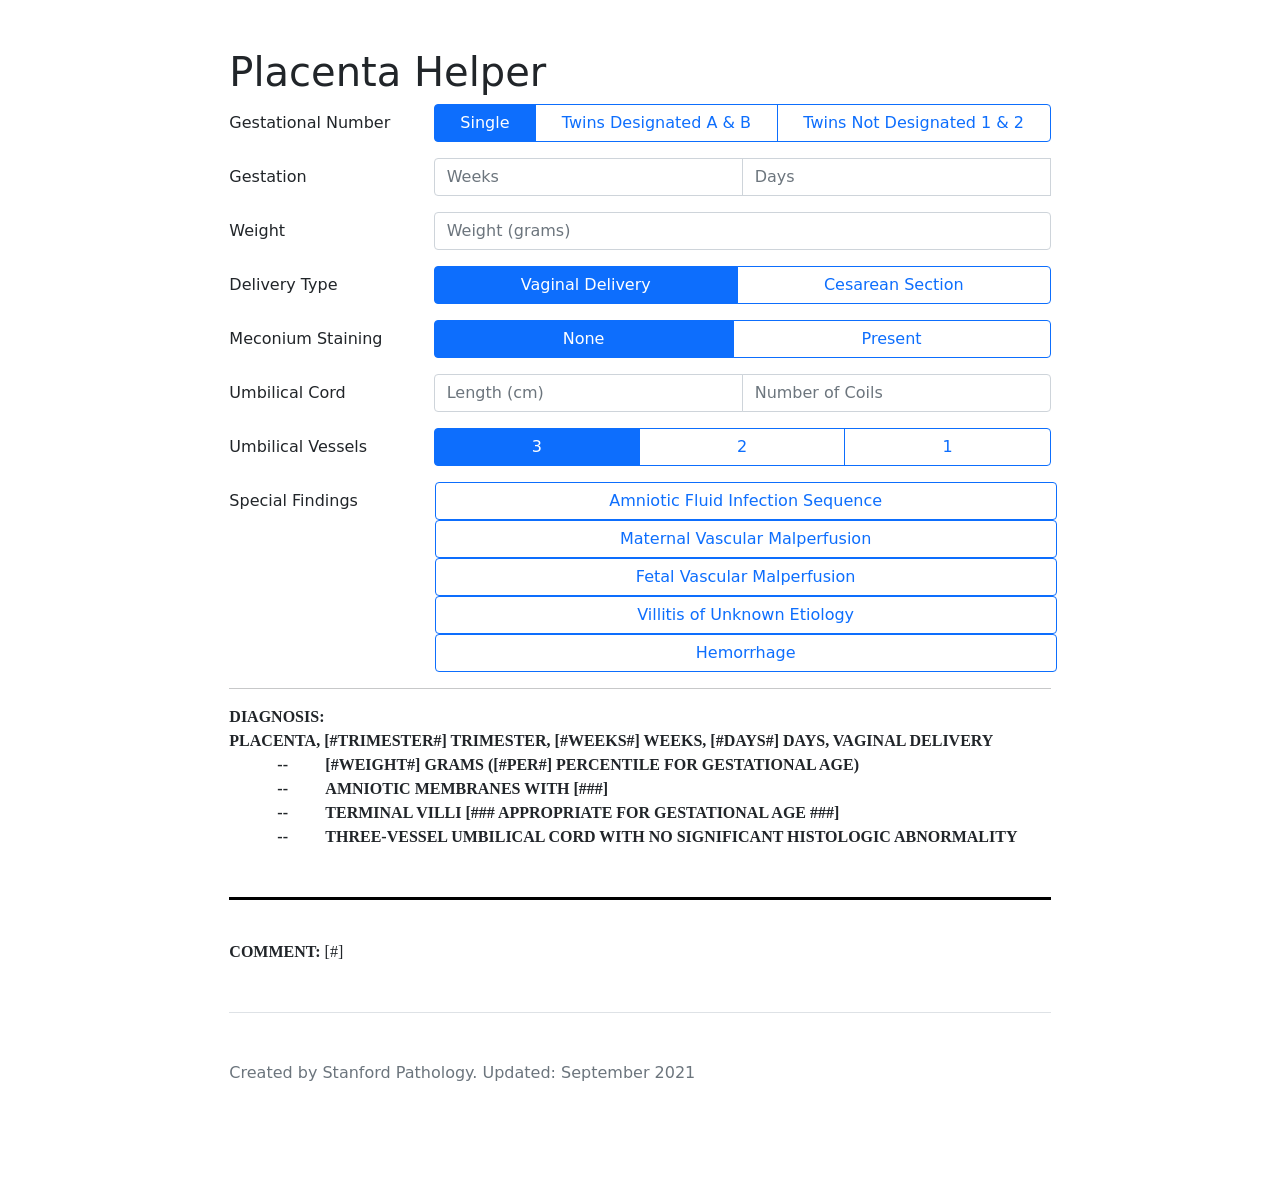
==== commit 9d597585: "correct dln" ====
--- a/index.html
+++ b/index.html
@@ -33,6 +33,21 @@
       .depth-5 {
         margin-left: 1.5em;
       }
+      /*.depth-2 > :last-child {
+        margin-bottom: 1em;
+      }
+      .depth-2 > :last-child {
+        margin-bottom: 1em;
+      }
+      .depth-3 > :last-child {
+        margin-bottom: 1em;
+      }
+      .depth-4 > :last-child {
+        margin-bottom: 1em;
+      }
+      .depth-5 > :last-child {
+        margin-bottom: 1em;
+      }*/
 
       .depth-0 > :first-child {
         margin-top: 1em;
@@ -61,9 +76,9 @@
       .form-check .opt4 {
         margin-left: -1.5em;
       }
-      .form-switch.opt1 {
+      /*.form-switch.opt1 {
         margin-left:  -4em;
-      }
+      }*/
       .form-switch.opt2 {
         margin-left:  -4em;
       }
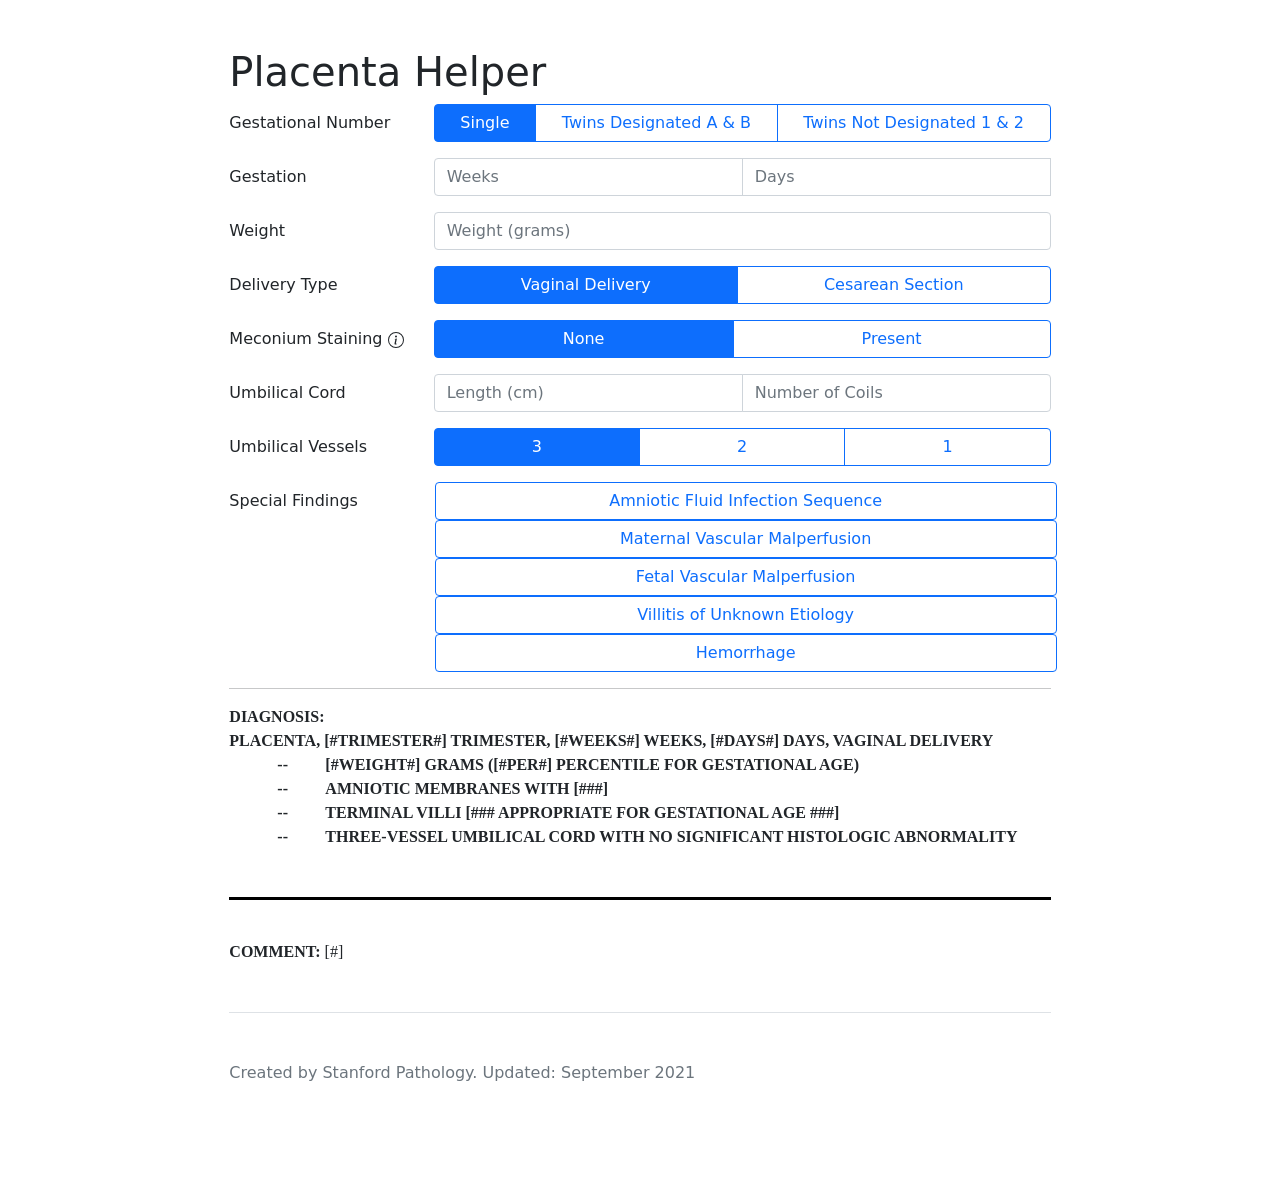
==== commit 68c9a48f: "add in tooltip information" ====
--- a/index.html
+++ b/index.html
@@ -62,6 +62,19 @@
         font-weight: bold;
         font-variant: small-caps;
         text-decoration: underline !important;
+      }
+
+      .popover {
+        max-width: 500px;
+        width: 90vw;
+        max-height: 90vh;
+        overflow-y: scroll;
+      }
+
+      .img-pop {
+        max-width: 468px;
+        width: 80vw;
+        margin-bottom: 1em;
       }
 
       .form-check .opt1 {
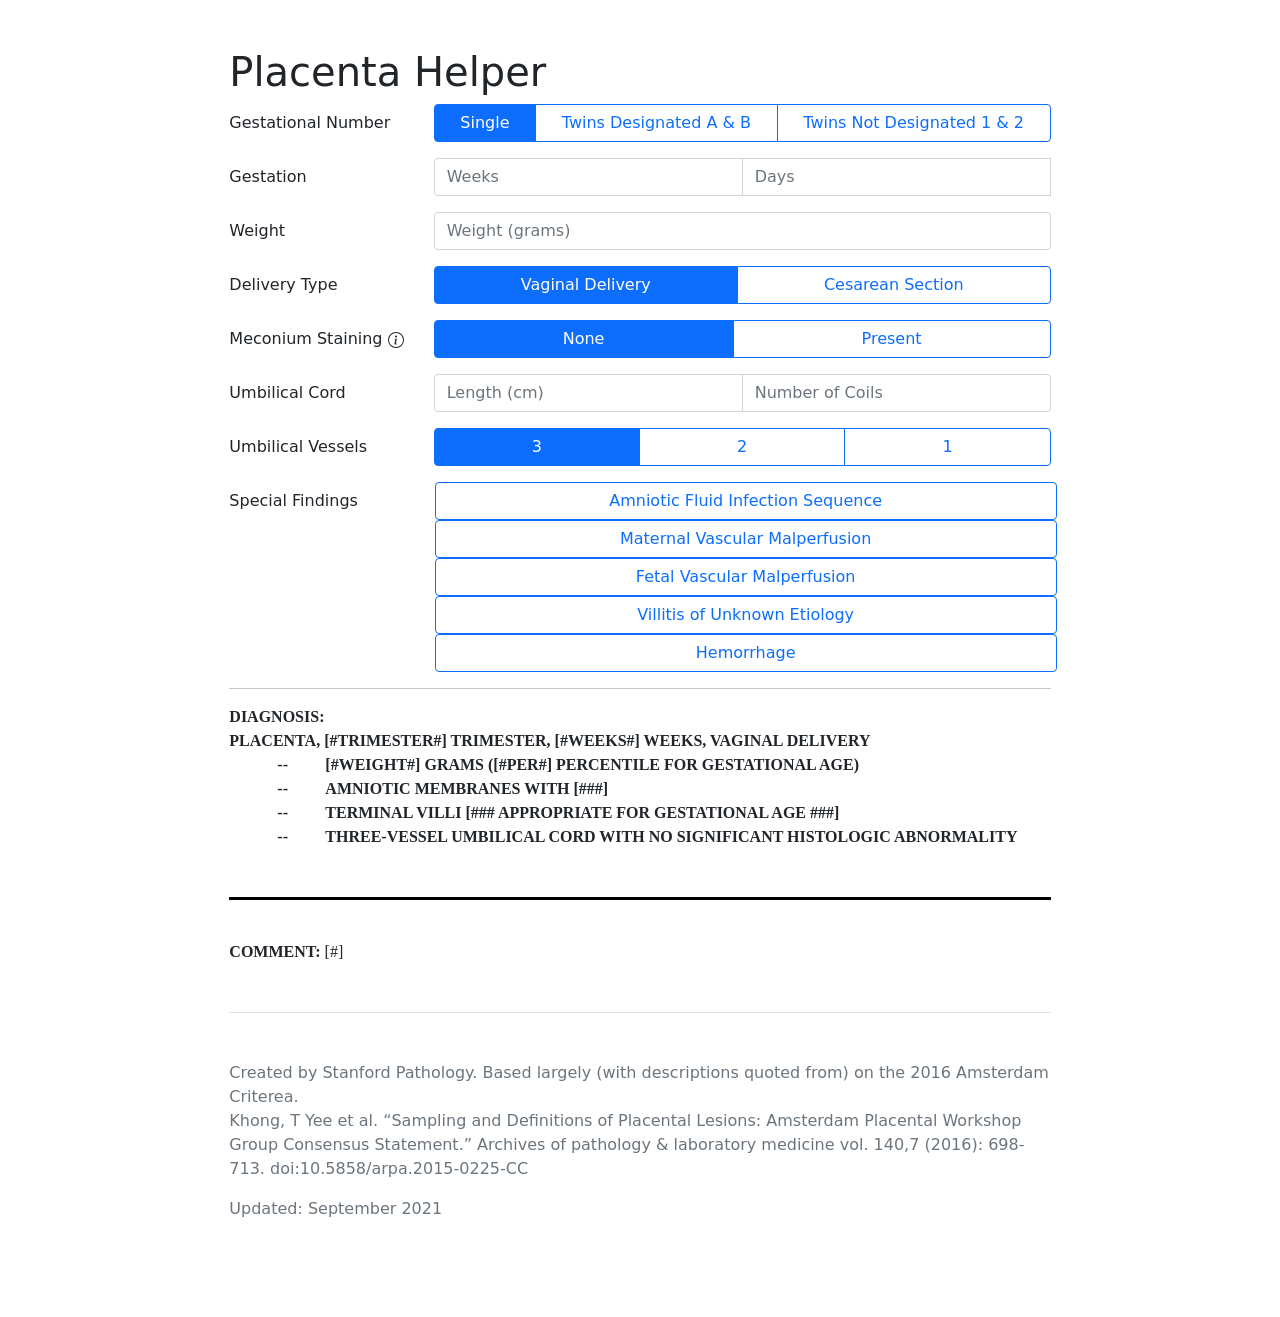
==== commit 1326df33: "update dev branch error" ====
--- a/index.html
+++ b/index.html
@@ -162,10 +162,15 @@
     <h1>Placenta Helper</h1>
   </main>
   <footer class="pt-5 my-5 text-muted border-top">
-    Created by Stanford Pathology. Updated: September 2021
+    Created by Stanford Pathology. Based largely (with descriptions quoted from) on the 2016 Amsterdam Criterea.
+    <p>Khong, T Yee et al. “Sampling and Definitions of Placental Lesions: Amsterdam Placental Workshop Group Consensus Statement.” Archives of pathology & laboratory medicine vol. 140,7 (2016): 698-713. doi:10.5858/arpa.2015-0225-CC</p>
+     <p>Updated: September 2021</p>
   </footer>
 </div>
 
+    <script>
+      const DEV = false;
+    </script>
     <script src="./js/jquery.min.js"></script>
     <!-- <script src="https://code.jquery.com/jquery-3.6.0.min.js"></script> -->
     
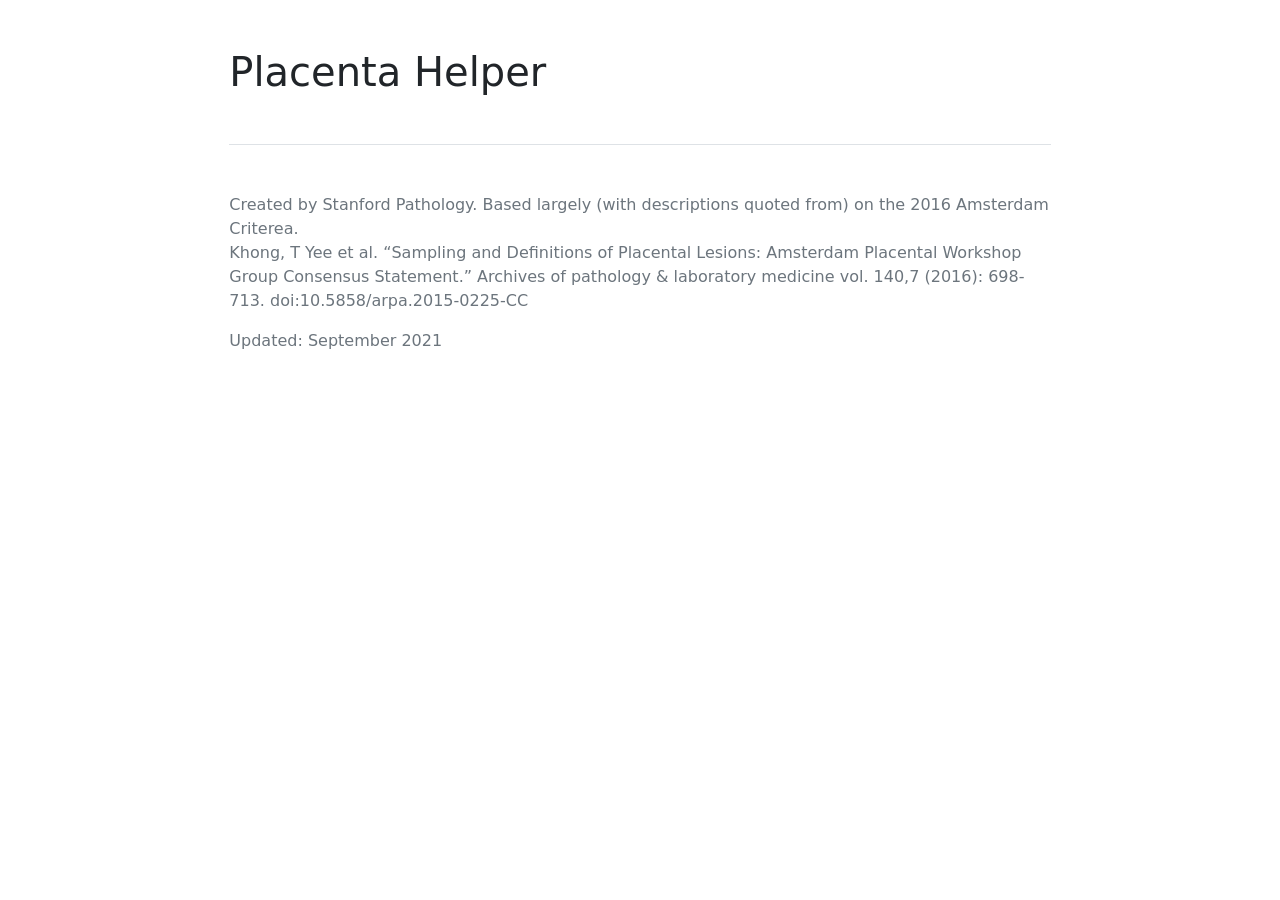
==== commit 3dd29d6e: "make dev main" ====
--- a/index.html
+++ b/index.html
@@ -169,7 +169,7 @@
 </div>
 
     <script>
-      const DEV = false;
+      const DEV = true;
     </script>
     <script src="./js/jquery.min.js"></script>
     <!-- <script src="https://code.jquery.com/jquery-3.6.0.min.js"></script> -->
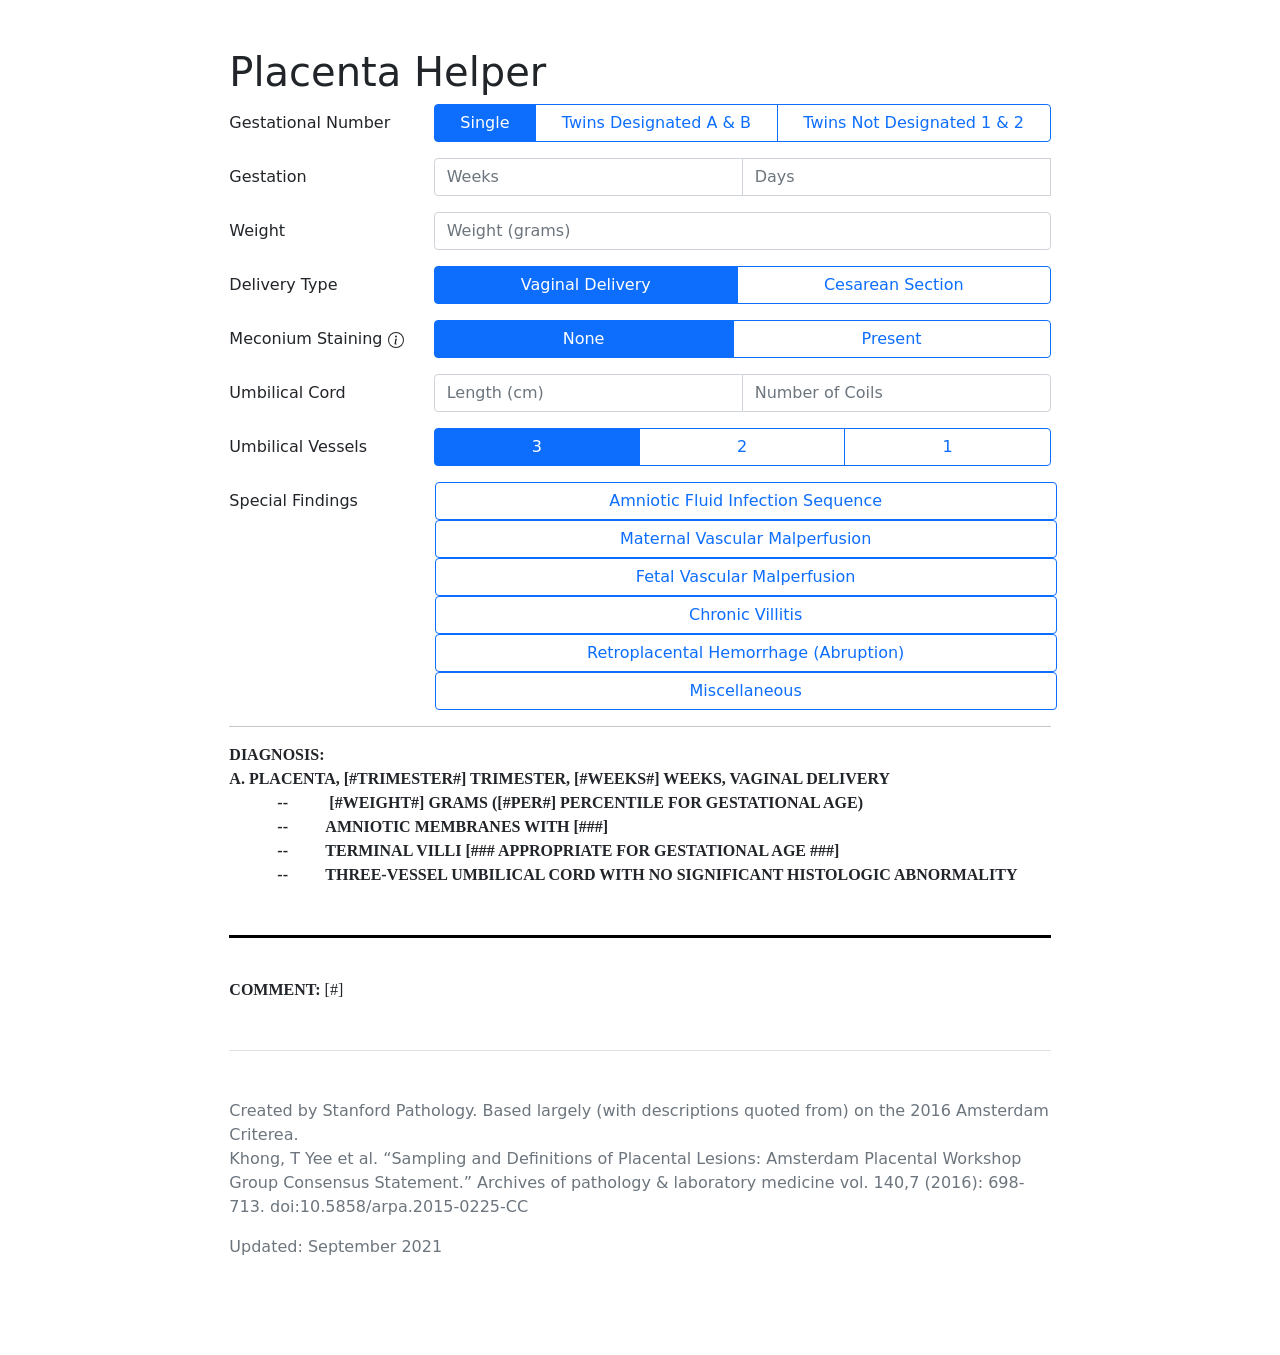
==== commit 60f1a56c: "fix flag" ====
--- a/index.html
+++ b/index.html
@@ -169,7 +169,7 @@
 </div>
 
     <script>
-      const DEV = true;
+      const DEV = false;
     </script>
     <script src="./js/jquery.min.js"></script>
     <!-- <script src="https://code.jquery.com/jquery-3.6.0.min.js"></script> -->
